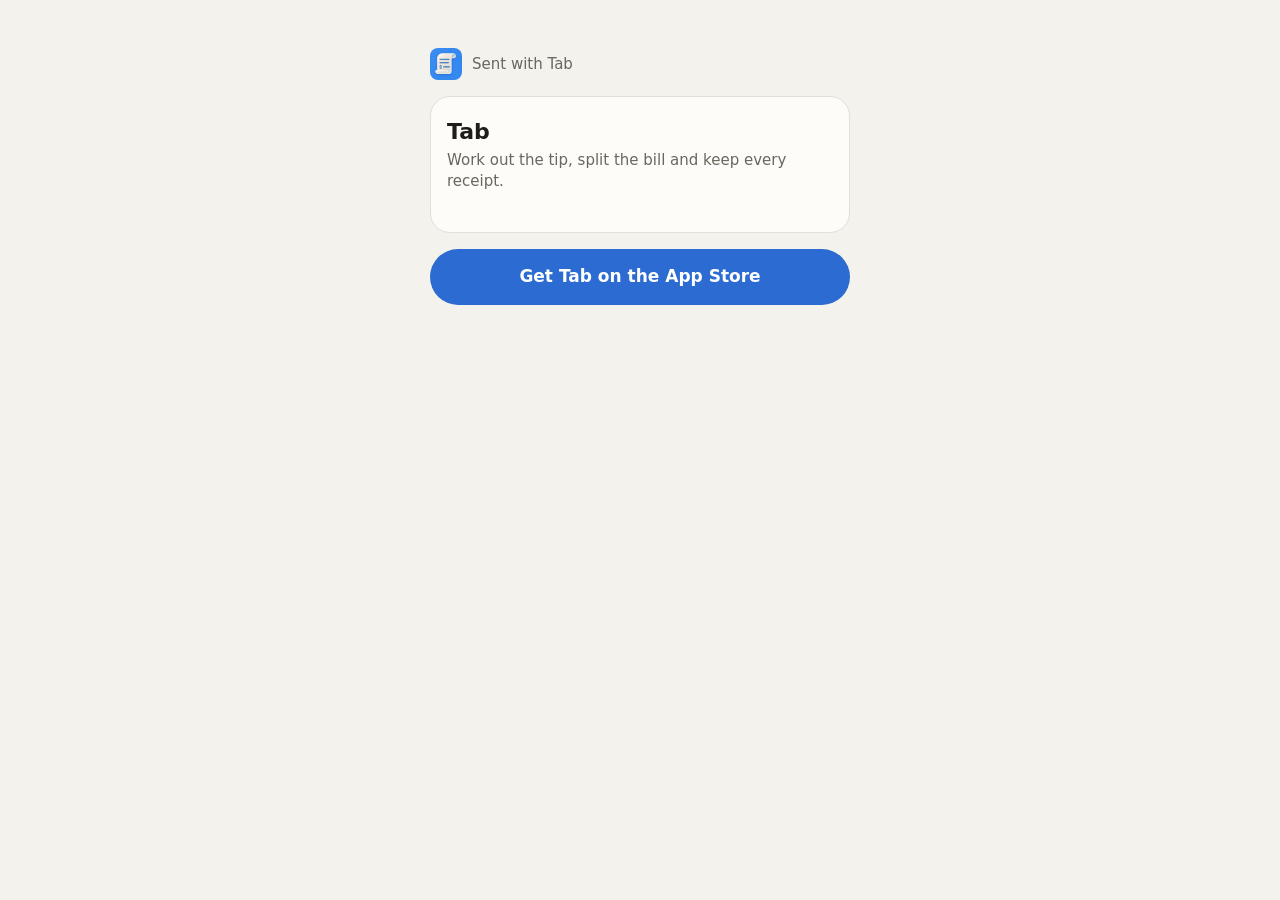
==== tab/split/index.html @ de153705 "Tab: shared split page and Apple app-site association Co-Authored-By: Claude Opus 5.5 <noreply@anthr" ====
<!doctype html>
<html lang="en">
<head>
<meta charset="utf-8">
<meta name="viewport" content="width=device-width, initial-scale=1, viewport-fit=cover">
<title>Your share · Tab</title>
<meta name="description" content="A split from Tab. Tap to see your share and save the receipt in Tab.">
<meta property="og:title" content="Your share of the bill">
<meta property="og:description" content="Sent with Tab. Tap to see your share and save the receipt.">
<meta property="og:image" content="https://wesleymason.github.io/tab/icon.png">
<meta name="apple-itunes-app" content="app-id=6830925562">
<link rel="icon" href="/tab/icon.png">
<style>
  :root {
    color-scheme: light dark;
    --background: #F4F2EC; --surface: #FDFCF8; --divider: #E3DFD6;
    --text: #1F1D1A; --text-secondary: #6B675F; --accent: #2C6BD1; --on-accent: #FFFFFF;
  }
  @media (prefers-color-scheme: dark) {
    :root {
      --background: #1A1918; --surface: #262523; --divider: #393734;
      --text: #F3F1EC; --text-secondary: #A39F97; --accent: #5E9BE8; --on-accent: #0A1730;
    }
  }
  * { box-sizing: border-box; }
  body {
    margin: 0; min-height: 100vh; background: var(--background); color: var(--text);
    font: 17px/1.4 -apple-system, BlinkMacSystemFont, "SF Pro Text", system-ui, sans-serif;
    display: flex; justify-content: center; padding: 48px 16px calc(32px + env(safe-area-inset-bottom));
  }
  main { width: 100%; max-width: 420px; display: flex; flex-direction: column; gap: 16px; }
  .brand { display: flex; align-items: center; gap: 10px; color: var(--text-secondary); font-size: 15px; }
  .brand img { width: 32px; height: 32px; border-radius: 8px; }
  .card {
    background: var(--surface); border: 1px solid var(--divider); border-radius: 20px; padding: 20px 16px;
  }
  .place { font-size: 22px; font-weight: 700; margin: 0; }
  .date { color: var(--text-secondary); font-size: 15px; margin: 2px 0 20px; }
  .label { color: var(--text-secondary); font-size: 15px; }
  .share { font-size: 48px; font-weight: 700; letter-spacing: -0.5px; font-variant-numeric: tabular-nums; margin: 2px 0 4px; }
  .note { color: var(--text-secondary); font-size: 15px; }
  .rows { display: flex; flex-direction: column; gap: 10px; }
  .row { display: flex; justify-content: space-between; font-variant-numeric: tabular-nums; }
  .row span:first-child { color: var(--text-secondary); }
  .total { border-top: 1px solid var(--divider); padding-top: 10px; font-weight: 600; }
  .total span:first-child { color: var(--text); }
  .cta {
    display: block; text-align: center; text-decoration: none; background: var(--accent); color: var(--on-accent);
    font-weight: 600; font-size: 17px; padding: 16px; border-radius: 999px;
  }
  .hint { color: var(--text-secondary); font-size: 13px; text-align: center; margin: 0 8px; }
  [hidden] { display: none !important; }
</style>
</head>
<body>
<main>
  <div class="brand"><img src="/tab/icon.png" alt=""><span>Sent with Tab</span></div>

  <section id="split" class="card" hidden>
    <h1 class="place" id="place"></h1>
    <p class="date" id="date"></p>
    <div class="label">Your share</div>
    <div class="share" id="share"></div>
    <div class="note" id="splitNote"></div>
  </section>

  <section id="breakdown" class="card rows" hidden>
    <div class="row" id="subtotalRow"><span id="subtotalLabel">Subtotal</span><span id="subtotal"></span></div>
    <div class="row" id="taxRow"><span>Tax</span><span id="tax"></span></div>
    <div class="row"><span id="tipLabel">Tip</span><span id="tip"></span></div>
    <div class="row total"><span>Total</span><span id="total"></span></div>
  </section>

  <section id="empty" class="card" hidden>
    <h1 class="place">Tab</h1>
    <p class="date">Work out the tip, split the bill and keep every receipt.</p>
  </section>

  <a class="cta" id="getTab" href="https://apps.apple.com/app/id6830925562">Get Tab on the App Store</a>
  <p class="hint" id="hint" hidden>Have Tab? Open this link on your iPhone and the receipt saves straight into it.</p>
</main>

<script>
  // The split travels after the "#", which the browser never sends to a server, so it is
  // read here and shown, and stored nowhere. Every value goes in as text, never as markup.
  (function () {
    var categories = { restaurant: "Restaurant", bar: "Bar", cafe: "Cafe", delivery: "Delivery", other: "Other" };

    function decode(fragment) {
      try {
        var base64 = fragment.replace(/-/g, "+").replace(/_/g, "/");
        while (base64.length % 4) base64 += "=";
        var bytes = Uint8Array.from(atob(base64), function (c) { return c.charCodeAt(0); });
        var split = JSON.parse(new TextDecoder().decode(bytes));
        if (typeof split.o !== "number" || !(split.n >= 1)) return null;
        return split;
      } catch (e) {
        return null;
      }
    }

    function set(id, text) { document.getElementById(id).textContent = text; }

    var split = decode(location.hash.slice(1));
    if (!split) {
      document.getElementById("empty").hidden = false;
      return;
    }

    var currency = typeof split.u === "string" && /^[A-Z]{3}$/.test(split.u) ? split.u : "USD";
    var money = new Intl.NumberFormat(undefined, { style: "currency", currency: currency });
    var place = typeof split.m === "string" && split.m ? split.m : (categories[split.c] || "Your meal");
    var date = new Date((split.d || 0) * 1000);
    var people = Math.round(split.n);

    set("place", place);
    set("date", date.toLocaleDateString(undefined, { weekday: "short", month: "short", day: "numeric", year: "numeric" }));
    set("share", money.format(split.o / people));
    set("splitNote", money.format(split.o) + " split " + people + " ways, tip included");
    document.title = place + " · Your share · Tab";

    var hasTax = typeof split.x === "number" && split.x > 0;
    set("subtotalLabel", hasTax ? "Subtotal" : "Bill");
    set("subtotal", money.format(split.s || 0));
    if (hasTax) set("tax", money.format(split.x)); else document.getElementById("taxRow").hidden = true;
    set("tipLabel", "Tip" + (typeof split.p === "number" ? " · " + split.p + "%" : ""));
    set("tip", money.format(split.t || 0));
    set("total", money.format(split.o));

    document.getElementById("split").hidden = false;
    document.getElementById("breakdown").hidden = false;
    document.getElementById("hint").hidden = false;
  })();
</script>
</body>
</html>
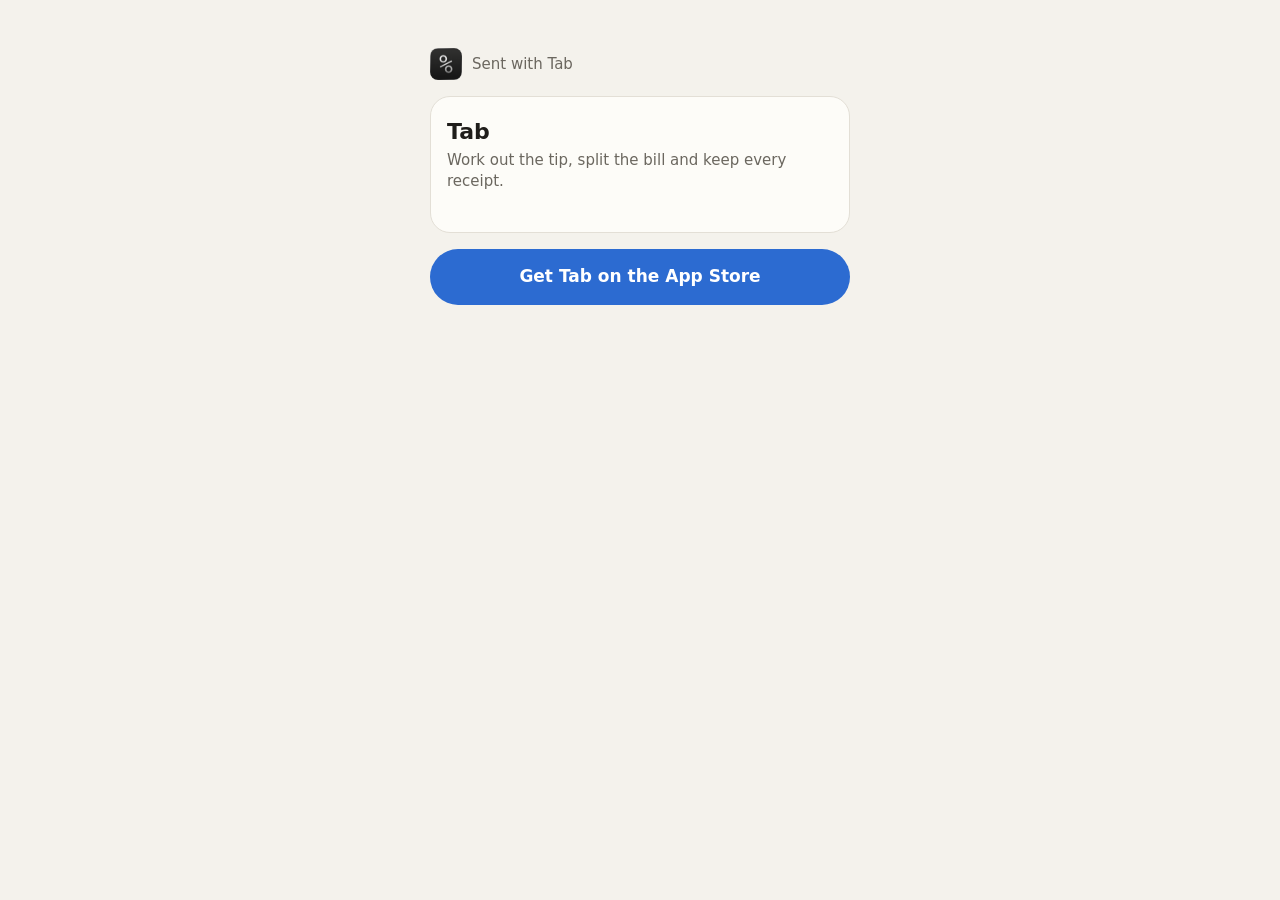
==== commit d38cfd01: "Tab: a shared split lists what each person pays when it is uneven" ====
--- a/tab/split/index.html
+++ b/tab/split/index.html
@@ -59,8 +59,9 @@
   <section id="split" class="card" hidden>
     <h1 class="place" id="place"></h1>
     <p class="date" id="date"></p>
-    <div class="label">Your share</div>
+    <div class="label" id="shareLabel">Your share</div>
     <div class="share" id="share"></div>
+    <div class="rows" id="people" hidden></div>
     <div class="note" id="splitNote"></div>
   </section>
 
@@ -115,7 +116,28 @@
 
     set("place", place);
     set("date", date.toLocaleDateString(undefined, { weekday: "short", month: "short", day: "numeric", year: "numeric" }));
-    set("share", money.format(split.o / people));
+    // Split unevenly, the link carries what each person pays; evenly, everyone's share is the same.
+    var payments = Array.isArray(split.y) && split.y.length === people && split.y.every(function (p) { return typeof p === "number"; }) ? split.y : null;
+    if (payments) {
+      set("shareLabel", "Each person pays");
+      document.getElementById("share").hidden = true;
+      var list = document.getElementById("people");
+      payments.forEach(function (payment, index) {
+        var row = document.createElement("div");
+        row.className = "row";
+        var name = document.createElement("span");
+        name.textContent = "Person " + (index + 1);
+        var amount = document.createElement("span");
+        amount.textContent = money.format(payment);
+        row.appendChild(name);
+        row.appendChild(amount);
+        list.appendChild(row);
+      });
+      list.hidden = false;
+      list.style.margin = "4px 0 12px";
+    } else {
+      set("share", money.format(split.o / people));
+    }
     set("splitNote", money.format(split.o) + " split " + people + " ways, tip included");
     document.title = place + " · Your share · Tab";
 
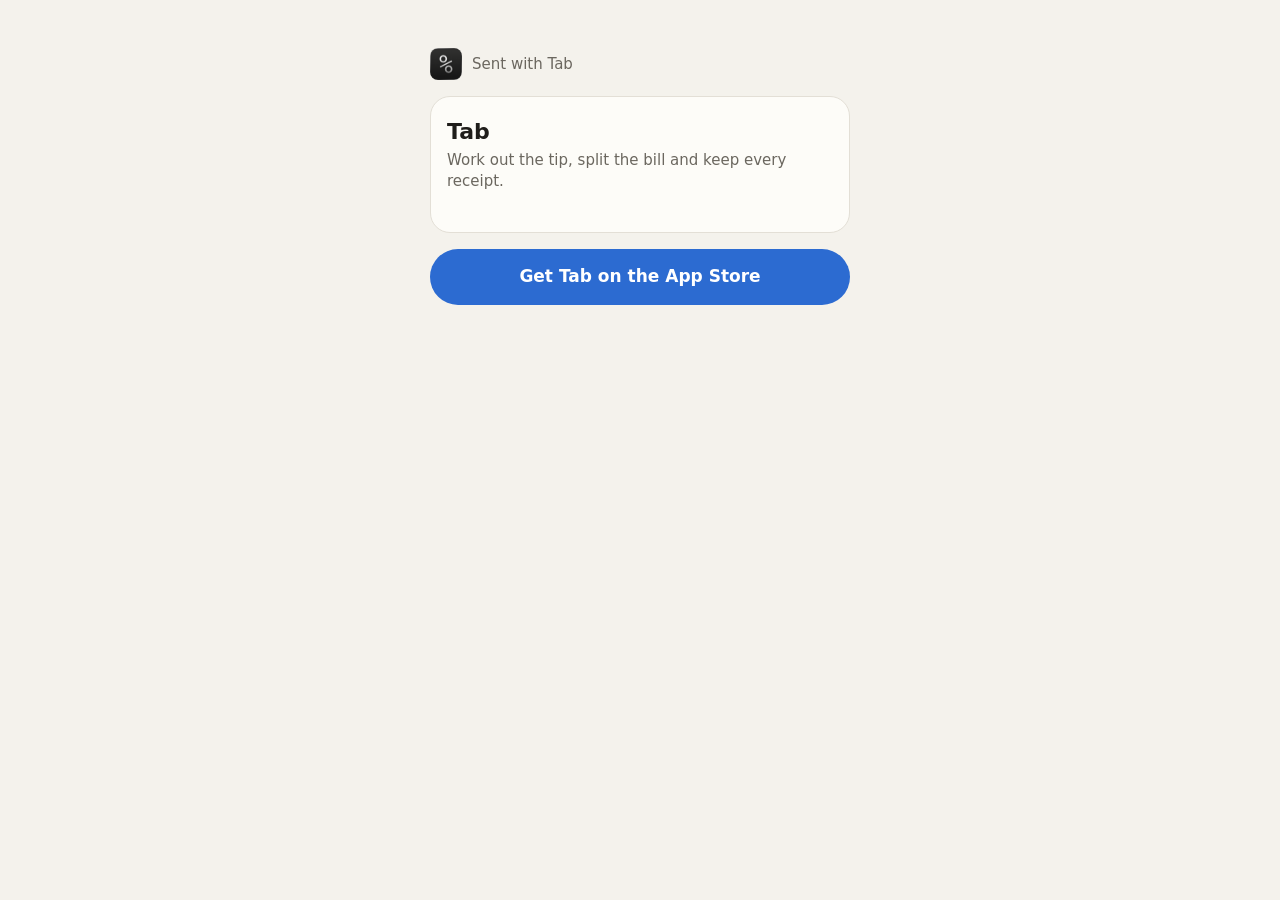
==== commit 35b8c42a: "Tab: a link preview card for shared splits and the home page" ====
--- a/tab/split/index.html
+++ b/tab/split/index.html
@@ -7,7 +7,10 @@
 <meta name="description" content="A split from Tab. Tap to see your share and save the receipt in Tab.">
 <meta property="og:title" content="Your share of the bill">
 <meta property="og:description" content="Sent with Tab. Tap to see your share and save the receipt.">
-<meta property="og:image" content="https://wesleymason.github.io/tab/icon.png">
+<meta property="og:image" content="https://wesleymason.github.io/tab/share.png">
+<meta property="og:image:width" content="1200">
+<meta property="og:image:height" content="630">
+<meta name="twitter:card" content="summary_large_image">
 <meta name="apple-itunes-app" content="app-id=6830925562">
 <link rel="icon" href="/tab/icon.png">
 <style>
